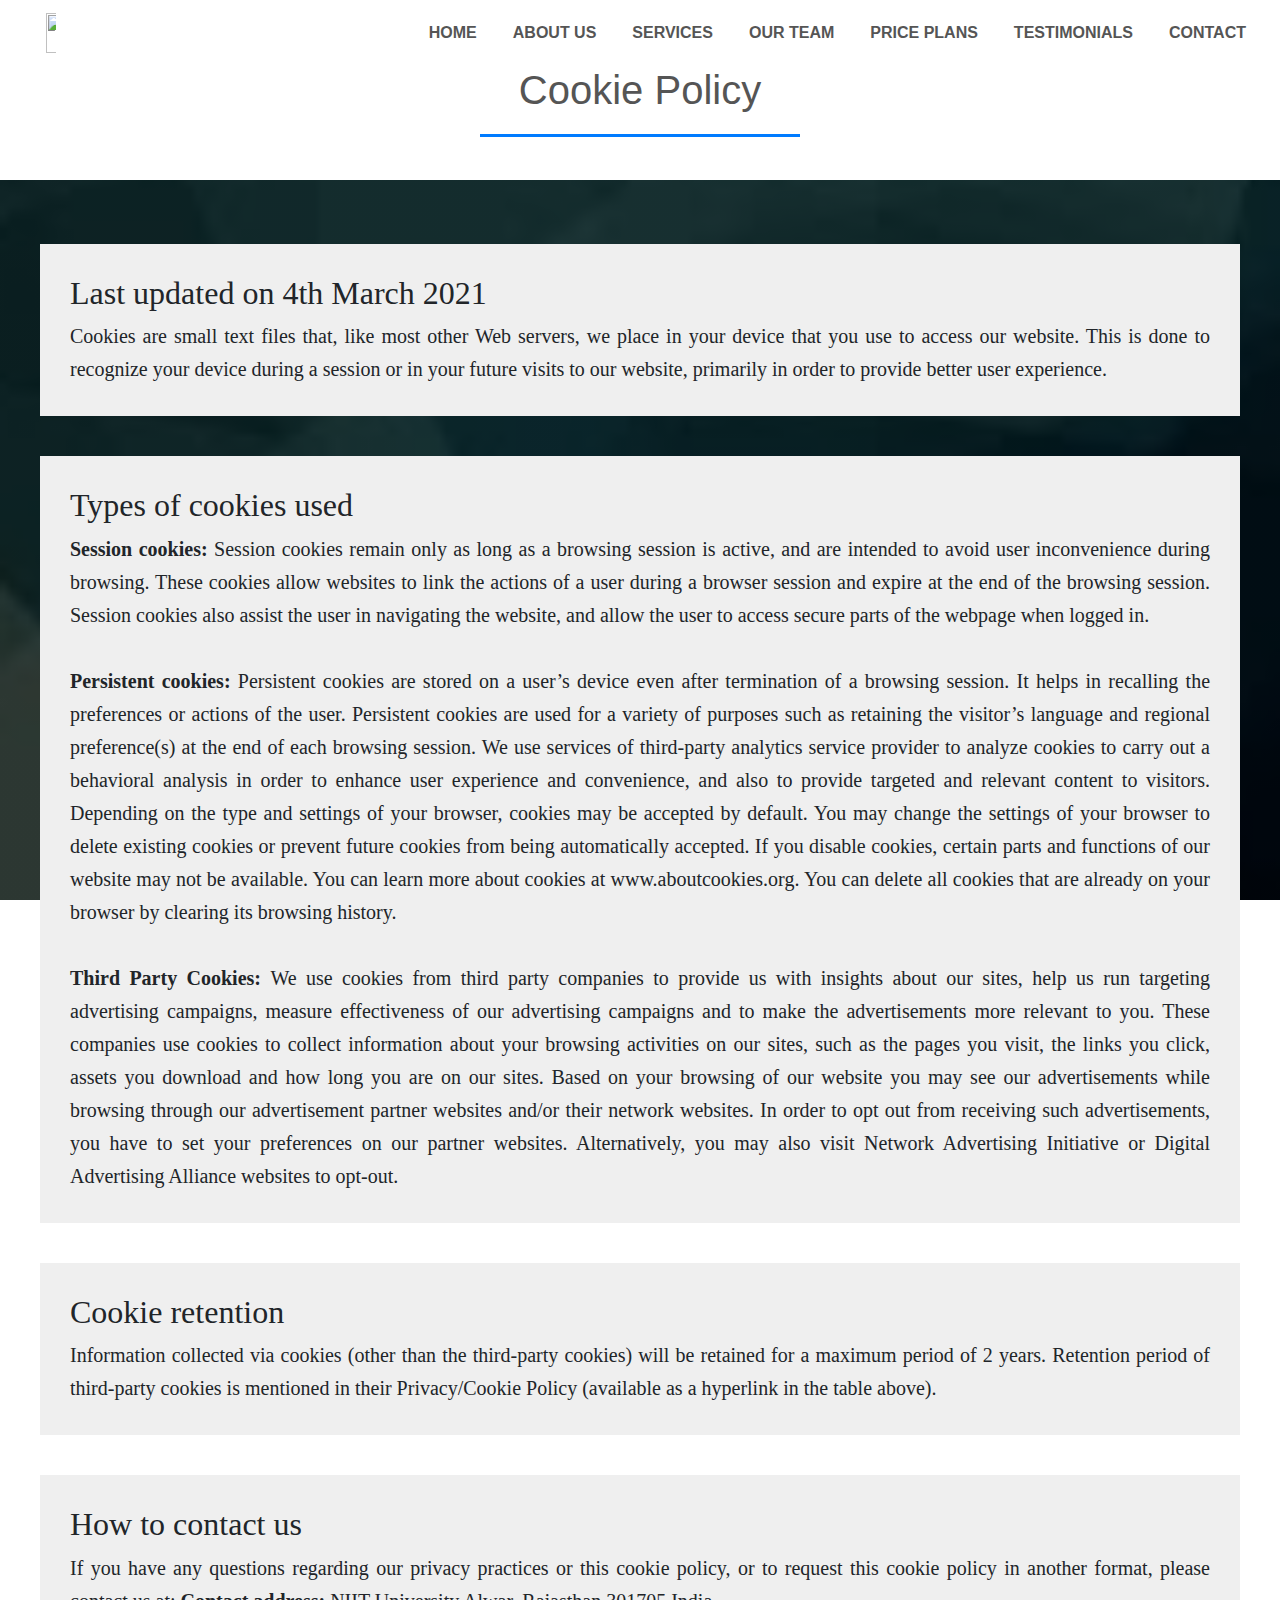
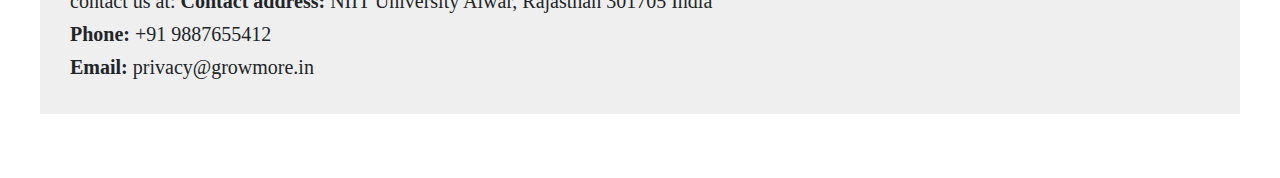
==== cookie_policy.html @ 84039e75 "Updated Cookie Policy" ====
<html>

<head>
    <title>GrowMore - Cookie Policy</title>
    <meta name="viewport" content="width=device-width, initial-scale=1.0">
    <link rel="stylesheet" href="style.css">
    <link rel="stylesheet" href="https://stackpath.bootstrapcdn.com/bootstrap/4.1.3/css/bootstrap.min.css">
    <link rel="stylesheet" href="https://stackpath.bootstrapcdn.com/font-awesome/4.7.0/css/font-awesome.min.css">
    <script src="https://code.jquery.com/jquery-3.3.1.slim.min.js"></script>
    <script src="https://cdnjs.cloudflare.com/ajax/libs/popper.js/1.14.3/umd/popper.min.js"></script>
    <script src="https://stackpath.bootstrapcdn.com/bootstrap/4.1.3/js/bootstrap.min.js"></script>
</head>

<body>
    <!-----NavigationBar---->
    <section id="nav-bar">
        <nav class="navbar navbar-expand-lg navbar-light">
            <a class="navbar-brand" href="#"><img
                    src="https://99designs-blog.imgix.net/blog/wp-content/uploads/2016/09/gorillatech-logo-600x600.jpg?auto=format&q=60&fit=max&w=930"></a>
            <button class="navbar-toggler" type="button" data-toggle="collapse" data-target="#navbarNav"
                aria-controls="navbarNav" aria-expanded="false" aria-label="Toggle navigation">
                <span class="navbar-toggler-icon"></span>
            </button>
            <div class="collapse navbar-collapse" id="navbarNav">
                <ul class="navbar-nav ml-auto">
                    <li class="nav-item">
                        <a class="nav-link" href="index.html#top">HOME</a>
                    </li>
                    <li class="nav-item">
                        <a class="nav-link" href="index.html#about">ABOUT US</a>
                    </li>
                    <li class="nav-item">
                        <a class="nav-link" href="index.html#services">SERVICES</a>
                    </li>
                    <li class="nav-item">
                        <a class="nav-link" href="index.html#team">OUR TEAM</a>
                    </li>
                    <li class="nav-item">
                        <a class="nav-link" href="price_plan.html">PRICE PLANS</a>
                    </li>
                    <li class="nav-item">
                        <a class="nav-link" href="index.html#testimonials">TESTIMONIALS</a>
                    </li>
                    <li class="nav-item">
                        <a class="nav-link" href="index.html#contact">CONTACT</a>
                    </li>
                </ul>
            </div>
        </nav>
    </section>

    <h1>Cookie Policy</h1>
    <section class="terms">
        <br>
        <div class="support">
            <h2>Last updated on 4th March 2021</h2>

            Cookies are small text files that, like most other Web servers, we place in your device that you use to
            access our website. This is done to recognize your device during a session or in your future visits to our
            website, primarily in order to provide better user experience.
        </div>

        <div class="support">
            <h2>Types of cookies used</h2>
            <b>Session cookies: </b>Session cookies remain only as long as a browsing session is active, and are intended
            to
            avoid user inconvenience during browsing. These cookies allow websites to link the actions of a user during
            a browser session and expire at the end of the browsing session. Session cookies also assist the user in
            navigating the website, and allow the user to access secure parts of the webpage when logged in.
            <br><br>
            <b>Persistent cookies: </b> Persistent cookies are stored on a user’s device even after termination of a
            browsing
            session. It helps in recalling the preferences or actions of the user. Persistent cookies are used for a
            variety of purposes such as retaining the visitor’s language and regional preference(s) at the end of each
            browsing session. We use services of third-party analytics service provider to analyze cookies to carry out
            a behavioral analysis in order to enhance user experience and convenience, and also to provide targeted and
            relevant content to visitors. Depending on the type and settings of your browser, cookies may be accepted by
            default. You may change the settings of your browser to delete existing cookies or prevent future cookies
            from being automatically accepted. If you disable cookies, certain parts and functions of our website may
            not be available. You can learn more about cookies at www.aboutcookies.org. You can delete all cookies that
            are already on your browser by clearing its browsing history.
            <br><br>
            <b>Third Party Cookies: </b>
            We use cookies from third party companies to provide us with insights about our sites, help us run targeting
            advertising campaigns, measure effectiveness of our advertising campaigns and to make the advertisements
            more relevant to you. These companies use cookies to collect information about your browsing activities on
            our sites, such as the pages you visit, the links you click, assets you download and how long you are on our
            sites. Based on your browsing of our website you may see our advertisements while browsing through our
            advertisement partner websites and/or their network websites. In order to opt out from receiving such
            advertisements, you have to set your preferences on our partner websites. Alternatively, you may also visit
            Network Advertising Initiative or Digital Advertising Alliance websites to opt-out.
        </div>
        <div class="support">
            <h2>Cookie retention</h2>
            Information collected via cookies (other than the third-party cookies) will be retained for a maximum
            period
            of 2 years. Retention period of third-party cookies is mentioned in their Privacy/Cookie Policy
            (available
            as a hyperlink in the table above).
        </div>

        <div class="support">
            <h2>How to contact us</h2>
            If you have any questions regarding our privacy practices or this cookie policy, or to request this
            cookie
            policy in another format, please contact us at:
            <b>Contact address:</b> NIIT University Alwar, Rajasthan 301705 India
            <br>
            <b>Phone:</b> +91 9887655412
            <br>
            <b>Email:</b> privacy@growmore.in
        </div>
        <br>
    </section>

</body>

</html>
---- style.css ----
* {
    margin: 0;
    padding: 0;
}

/*----------Navigation-------*/

#nav-bar {
    position: sticky;
    top: 0;
    z-index: 10;
}

.navbar-brand img {
    height: 40px;
    padding-left: 30px;
}

.navbar-nav li {
    padding: 0 10px;
}

.navbar-nav li a {
    float: right;
    text-align: left;
}

#nav-bar ul li a:hover {
    color: #007bff!important;
}

.navbar {
    background: #fff;
}

.navbar-toggler {
    border: none!important;
}

.nav-link {
    color: #555!important;
    font-weight: 600;
    font-size: 16px;
}

/*-------Slider------*/

#slider {
    width: 100%;
}

.carousel-caption {
    top: 50%;
    transform: translateY(-50%);
    bottom: initial!important;
}

.carousel-caption h5 {
    color: #fff;
    font-size: 42px;
}

/*---------------About--------*/

#about {
    padding-top: 50px;
    padding-bottom: 50px;
    color: #555;
}

#about .btn {
    margin-top: 20px;
    margin-bottom: 30px;
}

.about-content {
    padding-top: 20px;
}

.skills-bar p {
    margin-bottom: 6px;
    font-weight: 600;
}

.progress-bar {
    border-radius: 16px;
}

.progress {
    border-radius: 16px !important;
    margin-bottom: 20px;
}

/*------------------Services------------*/

#services {
    background-image: linear-gradient(rgba(0, 0, 0, 0.8), rgba(0, 0, 0, 0.8)), url(img/services.jpg);
    background-size: cover;
    background-position: center;
    color: #efefef !important;
    background-attachment: fixed;
    padding-top: 50px;
    padding-bottom: 50px;
}

#services h1 {
    text-align: center;
    color: #efefef !important;
    padding-bottom: 10px;
}

#services h1::after {
    content: '';
    background: #efefef;
    display: block;
    height: 3px;
    width: 170px;
    margin: 20px auto 5px;
}

.services {
    margin-top: 40px;
}

.icon {
    font-size: 40px;
    margin: 20px auto;
    padding: 20px;
    height: 80px;
    width: 80px;
    border: 1px solid #fff;
    border-radius: 50%;
}

#services p {
    font-size: 16px;
    margin-top: 20px;
    color: #ccc;
}

.services .col-md-3:hover {
    background: #007bff;
    cursor: pointer;
    transition: 0.7s;
}

/*___________Team Members-----------*/

#team {
    padding-top: 50px;
    padding-bottom: 50px;
    color: #555;
}

h1 {
    text-align: center;
    color: #555 !important;
    padding-bottom: 30px;
}

h1::after {
    content: '';
    background: #007bff;
    display: block;
    height: 3px;
    width: 320px;
    margin: 20px auto 5px;
}

.profile-pic {
    margin-top: 25px;
}

.profile-pic .img-box {
    opacity: 1;
    display: block;
    position: relative;
}

.profile-pic .img-box img {
    filter: grayscale(1);
}

.profile-pic .img-box img:hover {
    filter: grayscale(0);
    cursor: pointer;
}

.profile-pic h2 {
    font-size: 22px;
    font-weight: bold;
    margin-top: 15px;
    color: #007bff !important;
}

.profile-pic h3 {
    font-size: 15px;
    font-weight: bold;
    margin-top: 15px;
}

#team .fa {
    height: 25px;
    width: 25px;
    color: #007bff !important;
    background: #fff;
    padding: 4px;
    border-radius: 50%;
}

.img-box ul {
    padding: 15px 0;
    position: absolute;
    z-index: 2;
    bottom: 0;
    left: 50%;
    transform: translateX(-50%);
    opacity: 0;
}

.img-box ul li {
    padding: 5px;
    display: inline-block;
}

.img-box:hover ul {
    opacity: 1;
}

.img-box ul, .img-box ul li {
    transition: 0.5s;
}

/*------------Promo--------*/

#promo {
    background-image: linear-gradient(rgba(0, 0, 0, 0.7), rgba(0, 0, 0, 0.7)), url(img/promo.jpg);
    background-size: cover;
    background-position: center;
    color: #fff;
    background-attachment: fixed;
    text-align: center;
    padding: 100px;
    font-family: sans-serif;
    font-size: 38px;
}

/*---------Price Plans------*/

#price {
    padding: 40px 0;
    background: #efefef;
}

.single-price {
    margin: 10px auto;
    display: inline;
    float: left;
    width: 100%;
    background-color: #fff;
    transition: 0.5s;
}

.single-price:hover {
    box-shadow: 0 2px 20px #333;
}

.price-head {
    background-color: #2196f3;
    display: inline;
    float: left;
    padding: 10px 5px;
    text-align: center;
    width: 100%;
}

.price-head h2 {
    color: #fff;
    font-size: 30px;
    font-weight: bold;
    margin-bottom: 5px;
    padding: 5px;
    text-transform: uppercase;
}

.price-head p {
    font-size: 25px;
    color: #ccc;
    font-weight: bold;
    line-height: 30px;
}

#price span {
    font-size: 15px;
}

.price-content {
    display: inline;
    float: left;
    width: 100%;
    padding: 0 15px;
}

.price-content ul li {
    border-bottom: 1px solid #efefef;
    padding: 15px 10px;
    list-style: none;
}

ul li:last-child {
    border: none;
}

.fa-check-circle {
    color: green;
    margin-right: 10px;
    font-size: 20px;
}

.fa-times-circle {
    color: red;
    margin-right: 10px;
    font-size: 20px;
}

.price-button {
    display: inline;
    float: left;
    padding: 15px 15px 30px;
    text-align: center;
    width: 100%;
}

.buy-btn {
    background-color: #2196f3;
    border-radius: 3px;
    display: inline-block;
    font-size: 18px;
    padding: 15px 50px;
    transition: 0.5s;
}

.buy-btn:hover {
    border-color: 1px solid #fff;
    background-color: #3f51b5;
}

a {
    text-decoration: none!important;
    color: #fff!important;
}

/*----------Testimonials---------*/

#testimonials {
    padding-top: 50px;
    padding-bottom: 50px;
}

#testimonials .row {
    margin-top: 30px;
}

.col-md-4 {
    margin: 40px auto;
}

.profile {
    padding: 70px 10px 10px;
    background-color: #efefef;
}

.user {
    width: 120px;
    height: 120px;
    border-radius: 50%;
}

.profile img {
    top: -60px;
    position: absolute;
    left: calc(50% - 60px);
    border: 10px solid #fff;
}

.profile h3 {
    font-size: 20px;
    margin-top: 15px;
    color: #007bff;
}

#testimonials span {
    font-size: 12px;
    color: #333;
}

blockquote {
    font-size: 16px;
    line-height: 30px;
}

blockquote::before {
    content: '\201C';
    font-size: 50px;
    color: #007bff;
    position: relative;
    line-height: 20px;
    bottom: -15px;
    right: 5px;
}

blockquote::after {
    content: '\201D';
    font-size: 50px;
    color: #007bff;
    position: relative;
    line-height: 10px;
    bottom: -15px;
    left: 5px;
}

.profile:hover {
    box-shadow: 0 0 15px 5px rgba(0, 0, 0, 0.2);
    cursor: pointer;
    transition: 0.5s;
}

/*------------Get in Touch--------*/

#contact {
    background: #efefef;
    padding-top: 40px;
    padding-bottom: 40px;
    color: #777;
}

.contact-form {
    padding: 15px;
}

.form-control {
    border-radius: 0 !important;
    border: none !important;
}

::placeholder {
    color: #999 !important;
}

.follow {
    background: #fff;
    padding: 10px;
    margin: 15px;
}

.contact-info .fa {
    margin: 10px;
    color: #007bff;
    font-weight: bold;
}

/*--------Footer-------*/

.footer {
    background: #333;
    color: #fff;
    padding: 12px;
    overflow: hidden;
    text-align: center;
}

.footer ul {
    list-style-type: none;
}

.footer ul li {
    display: inline;
    padding-right: 100px;
}

.terms {
    background-image: linear-gradient(rgba(0, 0, 0, 0.7), rgba(0, 0, 0, 0.7)), url([data-uri]);
    background-position: center;
    background-attachment: fixed;
    background-repeat: no-repeat;
    background-size: cover;
}

.support {
    background-color: #efefef;
    padding: 30px;
    margin: 40px 40px 40px 40px;
    text-align: justify;
    text-justify: inter-word;
    line-height: 33px;
    font-size: 20px;
    font-family: Lato;
}

.support ul li {
    list-style-position: inside;
}

.support a {
    text-decoration: underline!important;
    color: #000!important;
}
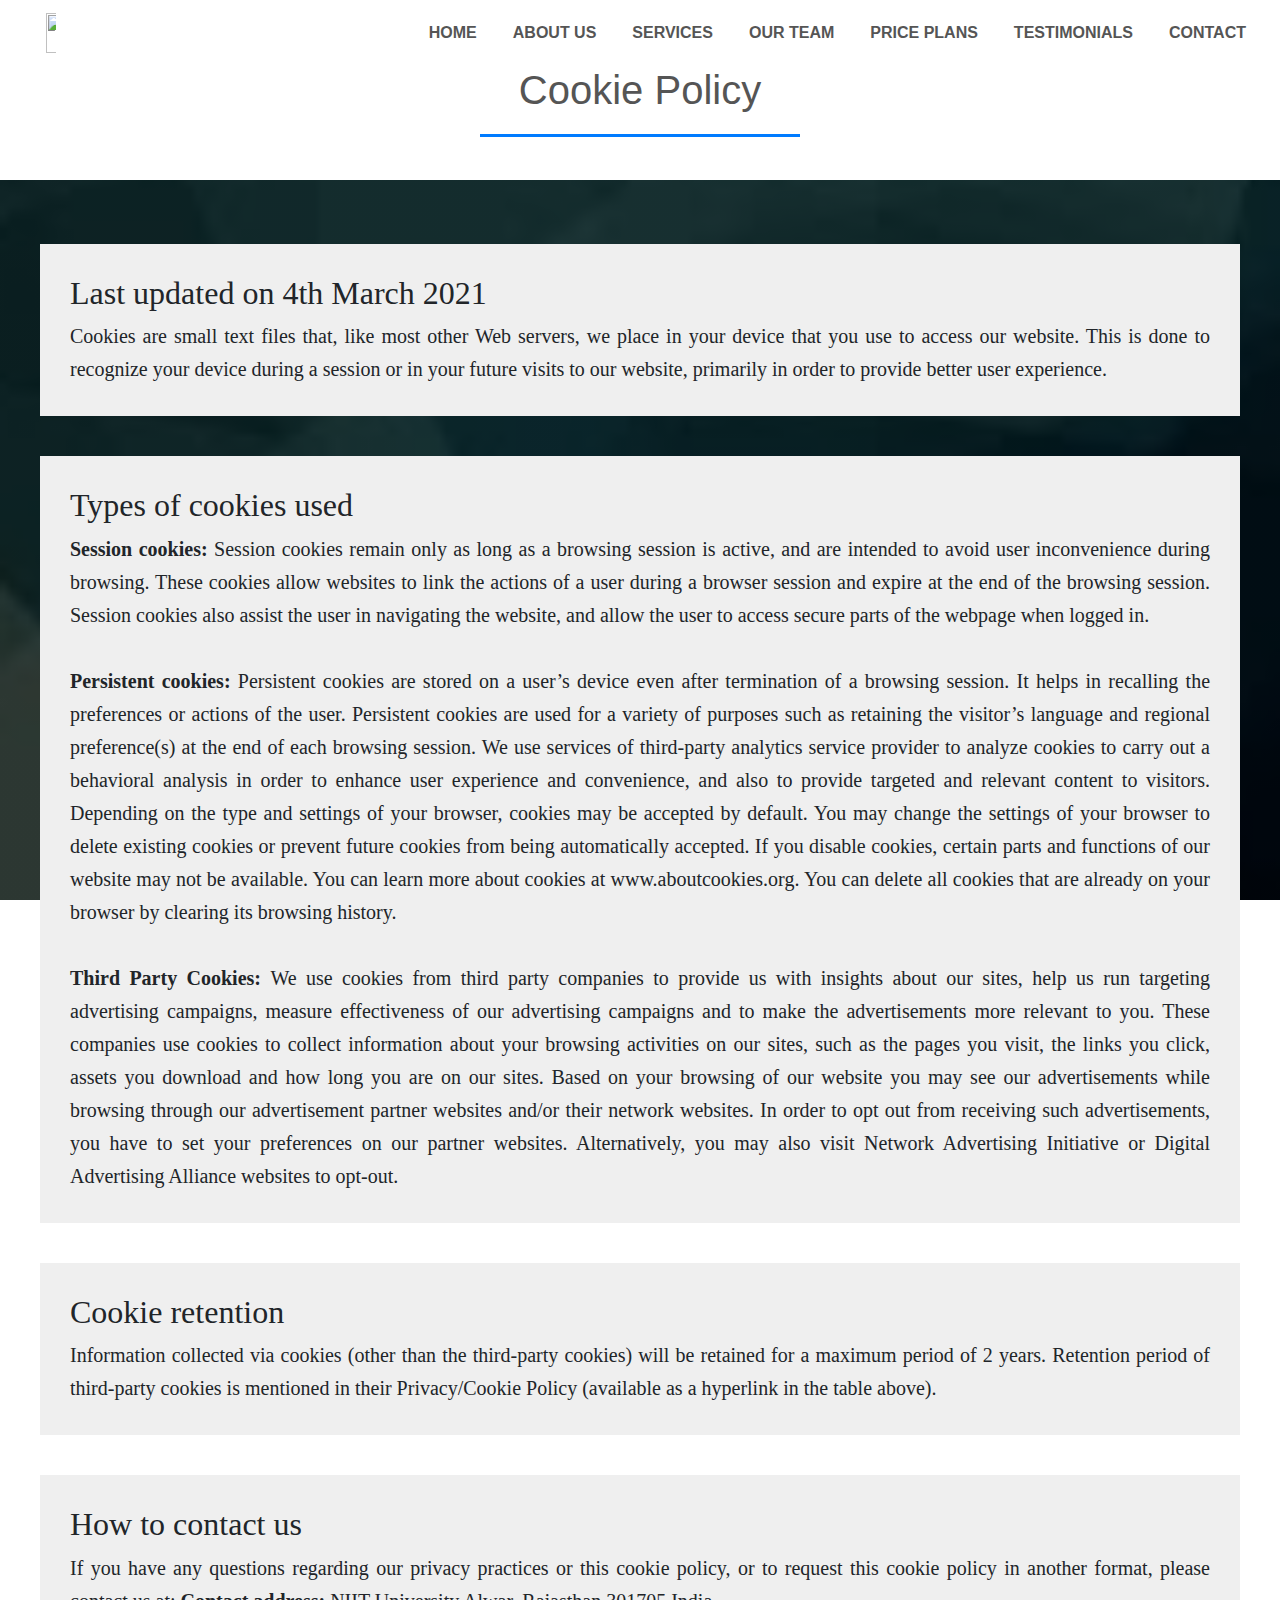
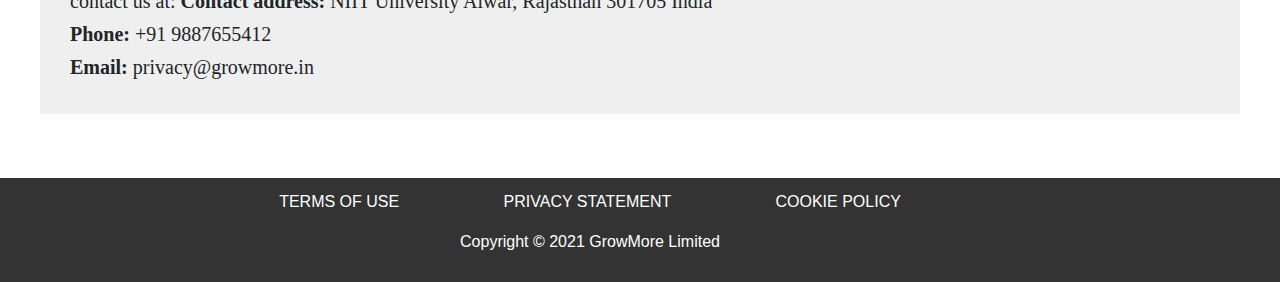
==== commit 29dba656: "updated logo and footer" ====
--- a/cookie_policy.html
+++ b/cookie_policy.html
@@ -16,7 +16,7 @@
     <section id="nav-bar">
         <nav class="navbar navbar-expand-lg navbar-light">
             <a class="navbar-brand" href="#"><img
-                    src="https://99designs-blog.imgix.net/blog/wp-content/uploads/2016/09/gorillatech-logo-600x600.jpg?auto=format&q=60&fit=max&w=930"></a>
+                    src="https://americanhort.com/wp-content/uploads/2017/06/growmore.jpg "></a>
             <button class="navbar-toggler" type="button" data-toggle="collapse" data-target="#navbarNav"
                 aria-controls="navbarNav" aria-expanded="false" aria-label="Toggle navigation">
                 <span class="navbar-toggler-icon"></span>
@@ -62,7 +62,8 @@
 
         <div class="support">
             <h2>Types of cookies used</h2>
-            <b>Session cookies: </b>Session cookies remain only as long as a browsing session is active, and are intended
+            <b>Session cookies: </b>Session cookies remain only as long as a browsing session is active, and are
+            intended
             to
             avoid user inconvenience during browsing. These cookies allow websites to link the actions of a user during
             a browser session and expire at the end of the browsing session. Session cookies also assist the user in
@@ -112,6 +113,28 @@
         </div>
         <br>
     </section>
+        
+    <!-----------Footer------->
+    <section class="footer">
+        <div class="container text-center">
+            <ul>
+                <li>
+                    <a target="_blank" href="terms_of_use.html">TERMS OF USE</a>
+                </li>
+                <li>
+                    <a target="_blank" href="privacy_statement.html">PRIVACY STATEMENT</a>
+                </li>
+                <li>
+                    <a target="_blank" href="cookie_policy.html">COOKIE POLICY</a>
+                </li>
+            </ul>
+            <ul>
+                <li>
+                    Copyright © 2021 GrowMore Limited
+                </li>
+            </ul>
+        </div>
+    </section>
 
 </body>
 
--- a/style.css
+++ b/style.css
@@ -247,107 +247,121 @@
 
 /*---------Price Plans------*/
 
-#price {
-    padding: 40px 0;
+ul {
+    list-style-type: none;
+}
+
+.pricing-table-title {
+    color: #FFF;
+    margin-top: 15px;
+    text-align: left;
+    margin-bottom: 25px;
+    text-shadow: 0 1px 1px rgba(0, 0, 0, 0.4);
+}
+
+.pricing-table-title a {
+    font-size: 0.6em;
+}
+
+.clearfix:after {
+    content: '';
+    display: block;
+    height: 0;
+    width: 0;
+    clear: both;
+}
+
+.pricing-wrapper {
+    width: 1320px;
+    margin: 0px auto 0;
+}
+
+.pricing-table {
+    margin: 0 20px;
+    text-align: center;
+    width: 400px;
+    float: left;
+    -webkit-box-shadow: 0 0 15px rgba(0, 0, 0, 0.4);
+    box-shadow: 0 0 15px rgba(0, 0, 0, 0.4);
+    -webkit-transition: all 0.25s ease;
+    -o-transition: all 0.25s ease;
+    transition: all 0.25s ease;
+}
+
+.pricing-table:hover {
+    -webkit-transform: scale(1.06);
+    -ms-transform: scale(1.06);
+    -o-transform: scale(1.06);
+    transform: scale(1.06);
+}
+
+.pricing-title {
+    color: #FFF;
+    background: #2db3cb;
+    padding: 20px 0;
+    font-size: 1.5em;
+    text-transform: uppercase;
+    text-shadow: 0 1px 1px rgba(0, 0, 0, 0.4);
+}
+
+.pricing-table .price {
+    color: #555;
     background: #efefef;
-}
-
-.single-price {
-    margin: 10px auto;
-    display: inline;
-    float: left;
-    width: 100%;
-    background-color: #fff;
-    transition: 0.5s;
-}
-
-.single-price:hover {
-    box-shadow: 0 2px 20px #333;
-}
-
-.price-head {
-    background-color: #2196f3;
-    display: inline;
-    float: left;
-    padding: 10px 5px;
-    text-align: center;
-    width: 100%;
-}
-
-.price-head h2 {
-    color: #fff;
-    font-size: 30px;
-    font-weight: bold;
-    margin-bottom: 5px;
-    padding: 5px;
-    text-transform: uppercase;
-}
-
-.price-head p {
-    font-size: 25px;
-    color: #ccc;
-    font-weight: bold;
-    line-height: 30px;
-}
-
-#price span {
-    font-size: 15px;
-}
-
-.price-content {
-    display: inline;
-    float: left;
-    width: 100%;
-    padding: 0 15px;
-}
-
-.price-content ul li {
-    border-bottom: 1px solid #efefef;
-    padding: 15px 10px;
-    list-style: none;
-}
-
-ul li:last-child {
-    border: none;
-}
-
-.fa-check-circle {
-    color: green;
-    margin-right: 10px;
-    font-size: 20px;
-}
-
-.fa-times-circle {
-    color: red;
-    margin-right: 10px;
-    font-size: 20px;
-}
-
-.price-button {
-    display: inline;
-    float: left;
-    padding: 15px 15px 30px;
-    text-align: center;
-    width: 100%;
-}
-
-.buy-btn {
-    background-color: #2196f3;
-    border-radius: 3px;
-    display: inline-block;
-    font-size: 18px;
-    padding: 15px 50px;
-    transition: 0.5s;
-}
-
-.buy-btn:hover {
-    border-color: 1px solid #fff;
-    background-color: #3f51b5;
-}
-
-a {
-    text-decoration: none!important;
-    color: #fff!important;
+    font-size: 2em;
+    font-weight: 700;
+    padding: 20px 0;
+    text-shadow: 0 1px 1px rgba(0, 0, 0, 0.4);
+}
+
+.pricing-table .price sup {
+    color: #555;
+    font-size: 0.4em;
+    position: relative;
+    left: 5px;
+}
+
+.table-list {
+    background: #FFF;
+    color: #555;
+}
+
+.table-list li {
+    font-weight: 700;
+    padding: 12px 8px;
+}
+
+.table-list li:nth-child(2n) {
+    background: #F0F0F0;
+}
+
+@media only screen and (min-width: 768px) and (max-width: 959px) {
+    .pricing-wrapper {
+        width: 768px;
+    }
+    .pricing-table {
+        width: 236px;
+    }
+    .table-list li {
+        font-size: 1.3em;
+    }
+}
+
+@media only screen and (max-width: 767px) {
+    .pricing-wrapper {
+        width: 420px;
+    }
+    .pricing-table {
+        display: block;
+        float: none;
+        margin: 0 0 20px 0;
+        width: 100%;
+    }
+}
+
+@media only screen and (max-width: 479px) {
+    .pricing-wrapper {
+        width: 300px;
+    }
 }
 
 /*----------Testimonials---------*/
@@ -476,6 +490,16 @@
 .footer ul li {
     display: inline;
     padding-right: 100px;
+}
+
+.footer a {
+    text-decoration: none;
+    color: #FFF;
+}
+
+.footer a:hover {
+    text-decoration: none;
+    color: #FFF;
 }
 
 .terms {
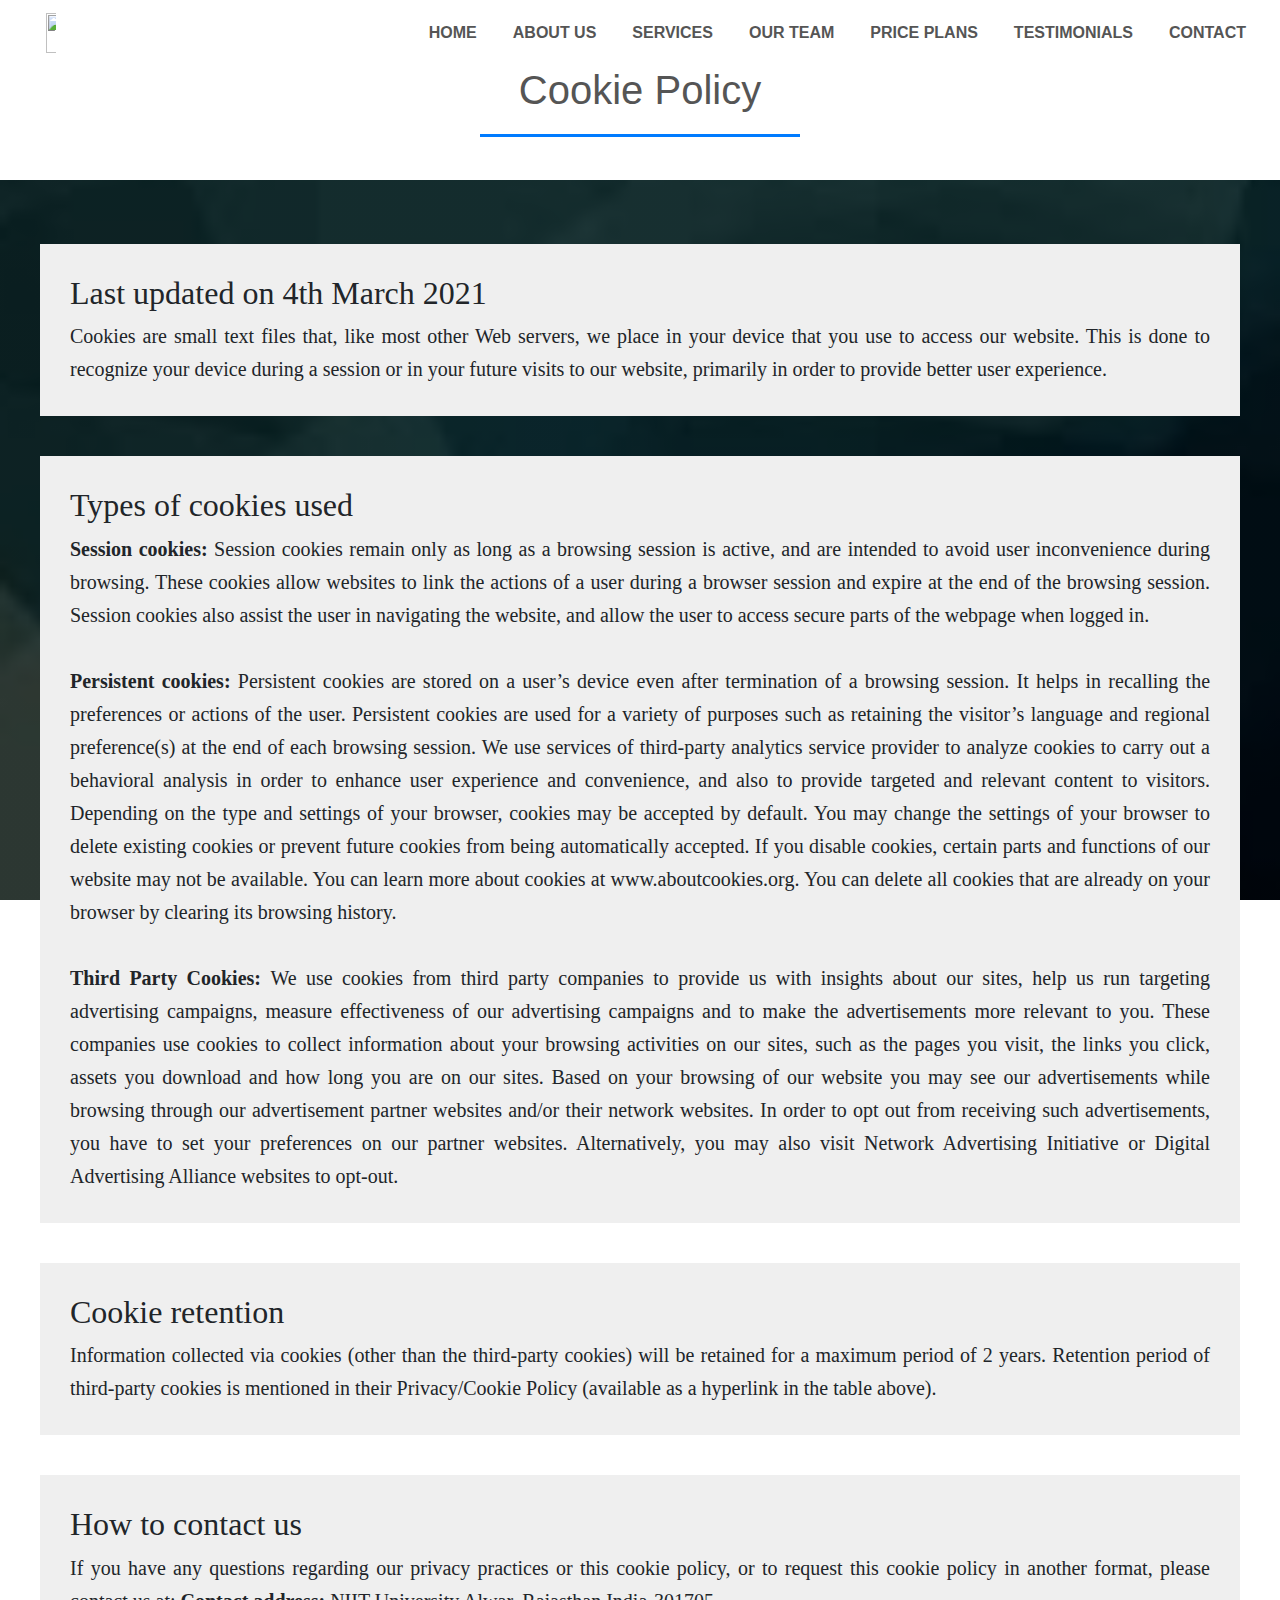
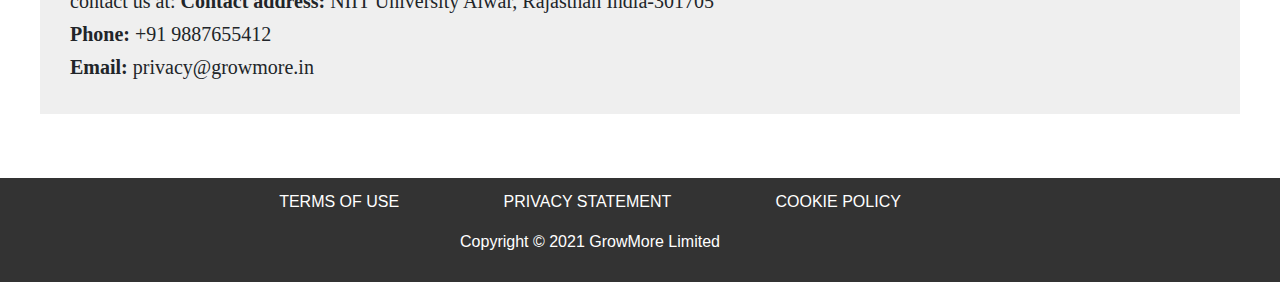
==== commit a4e71ce2: "Resolved error in policies" ====
--- a/cookie_policy.html
+++ b/cookie_policy.html
@@ -105,7 +105,7 @@
             If you have any questions regarding our privacy practices or this cookie policy, or to request this
             cookie
             policy in another format, please contact us at:
-            <b>Contact address:</b> NIIT University Alwar, Rajasthan 301705 India
+            <b>Contact address:</b> NIIT University Alwar, Rajasthan India-301705 
             <br>
             <b>Phone:</b> +91 9887655412
             <br>
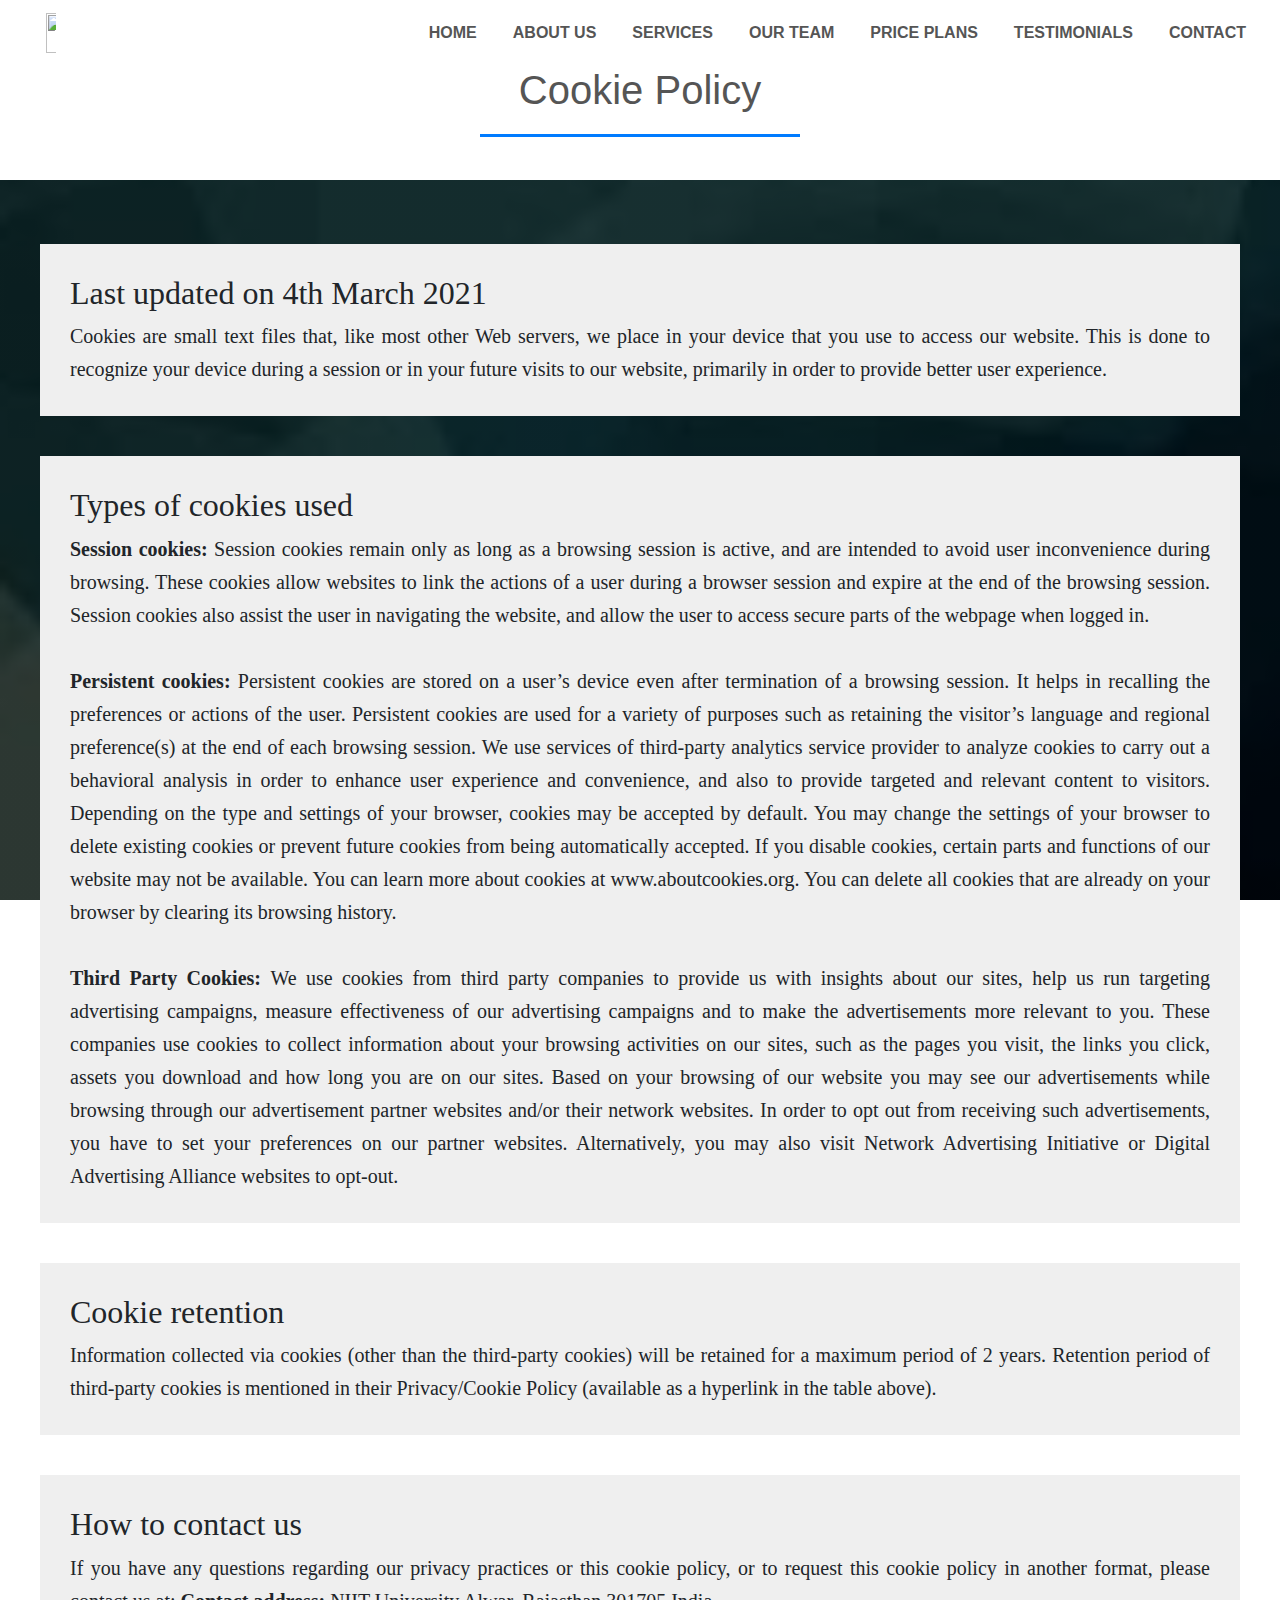
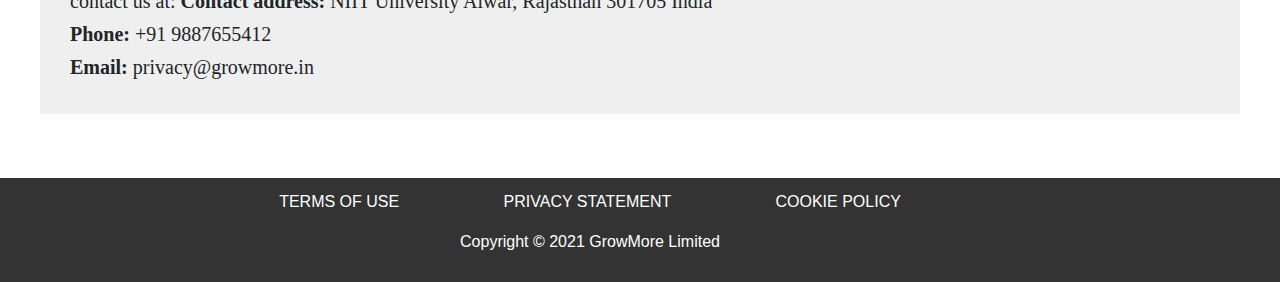
==== commit cf1a9537: "updated slider" ====
--- a/cookie_policy.html
+++ b/cookie_policy.html
@@ -105,7 +105,7 @@
             If you have any questions regarding our privacy practices or this cookie policy, or to request this
             cookie
             policy in another format, please contact us at:
-            <b>Contact address:</b> NIIT University Alwar, Rajasthan India-301705 
+            <b>Contact address:</b> NIIT University Alwar, Rajasthan 301705 India
             <br>
             <b>Phone:</b> +91 9887655412
             <br>
@@ -113,7 +113,7 @@
         </div>
         <br>
     </section>
-        
+
     <!-----------Footer------->
     <section class="footer">
         <div class="container text-center">
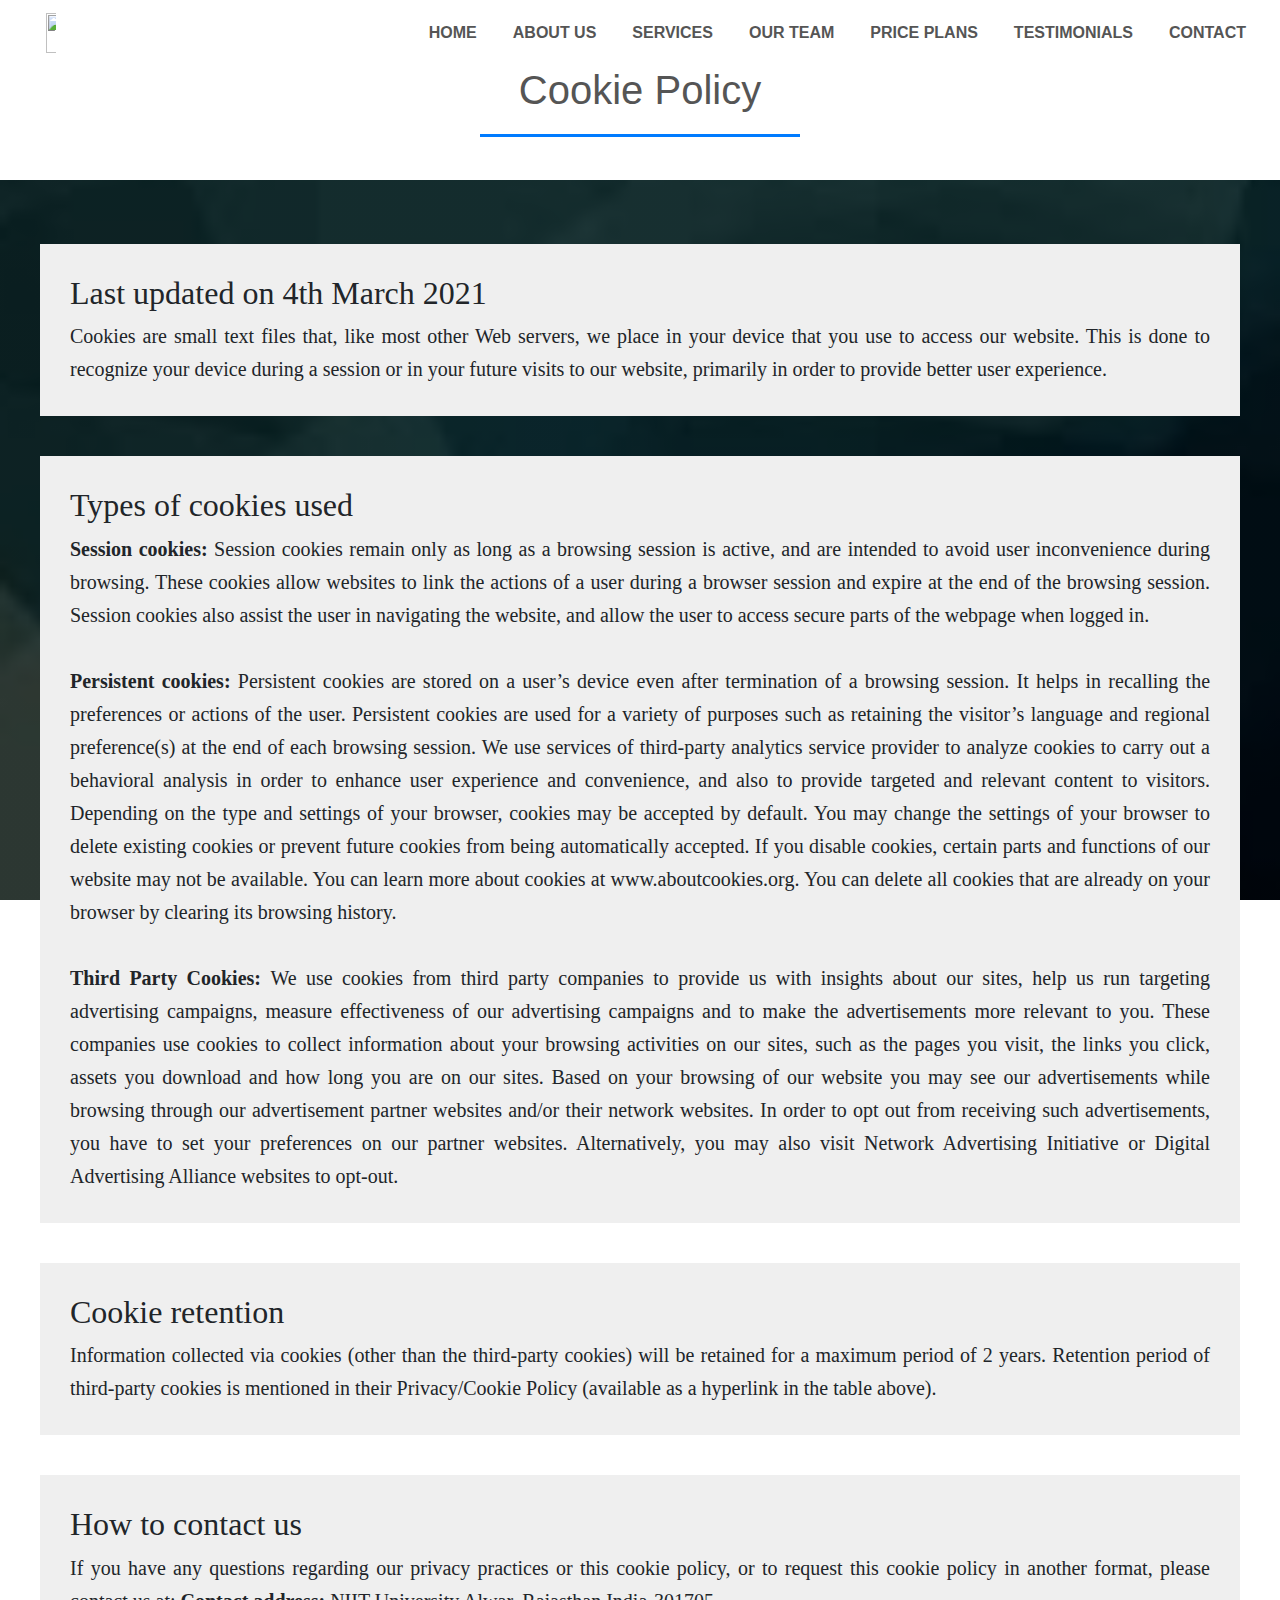
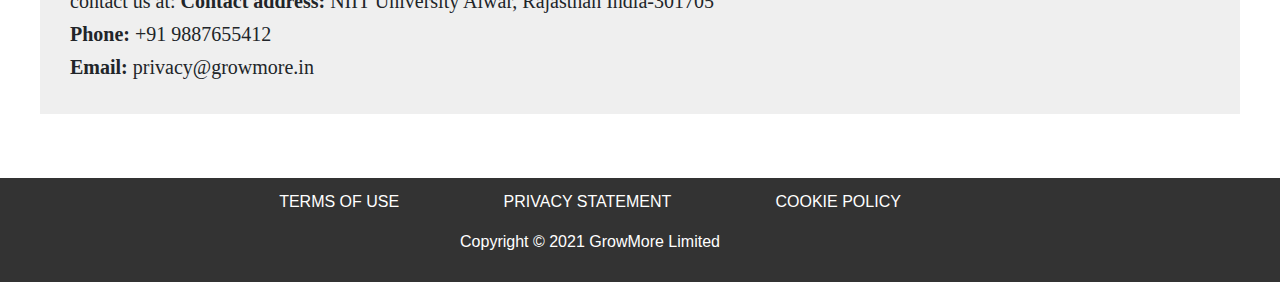
==== commit a23a3865: "Merge branch 'main' of https://github.com/dishankkalra23/MDP" ====
--- a/cookie_policy.html
+++ b/cookie_policy.html
@@ -105,7 +105,7 @@
             If you have any questions regarding our privacy practices or this cookie policy, or to request this
             cookie
             policy in another format, please contact us at:
-            <b>Contact address:</b> NIIT University Alwar, Rajasthan 301705 India
+            <b>Contact address:</b> NIIT University Alwar, Rajasthan India-301705 
             <br>
             <b>Phone:</b> +91 9887655412
             <br>
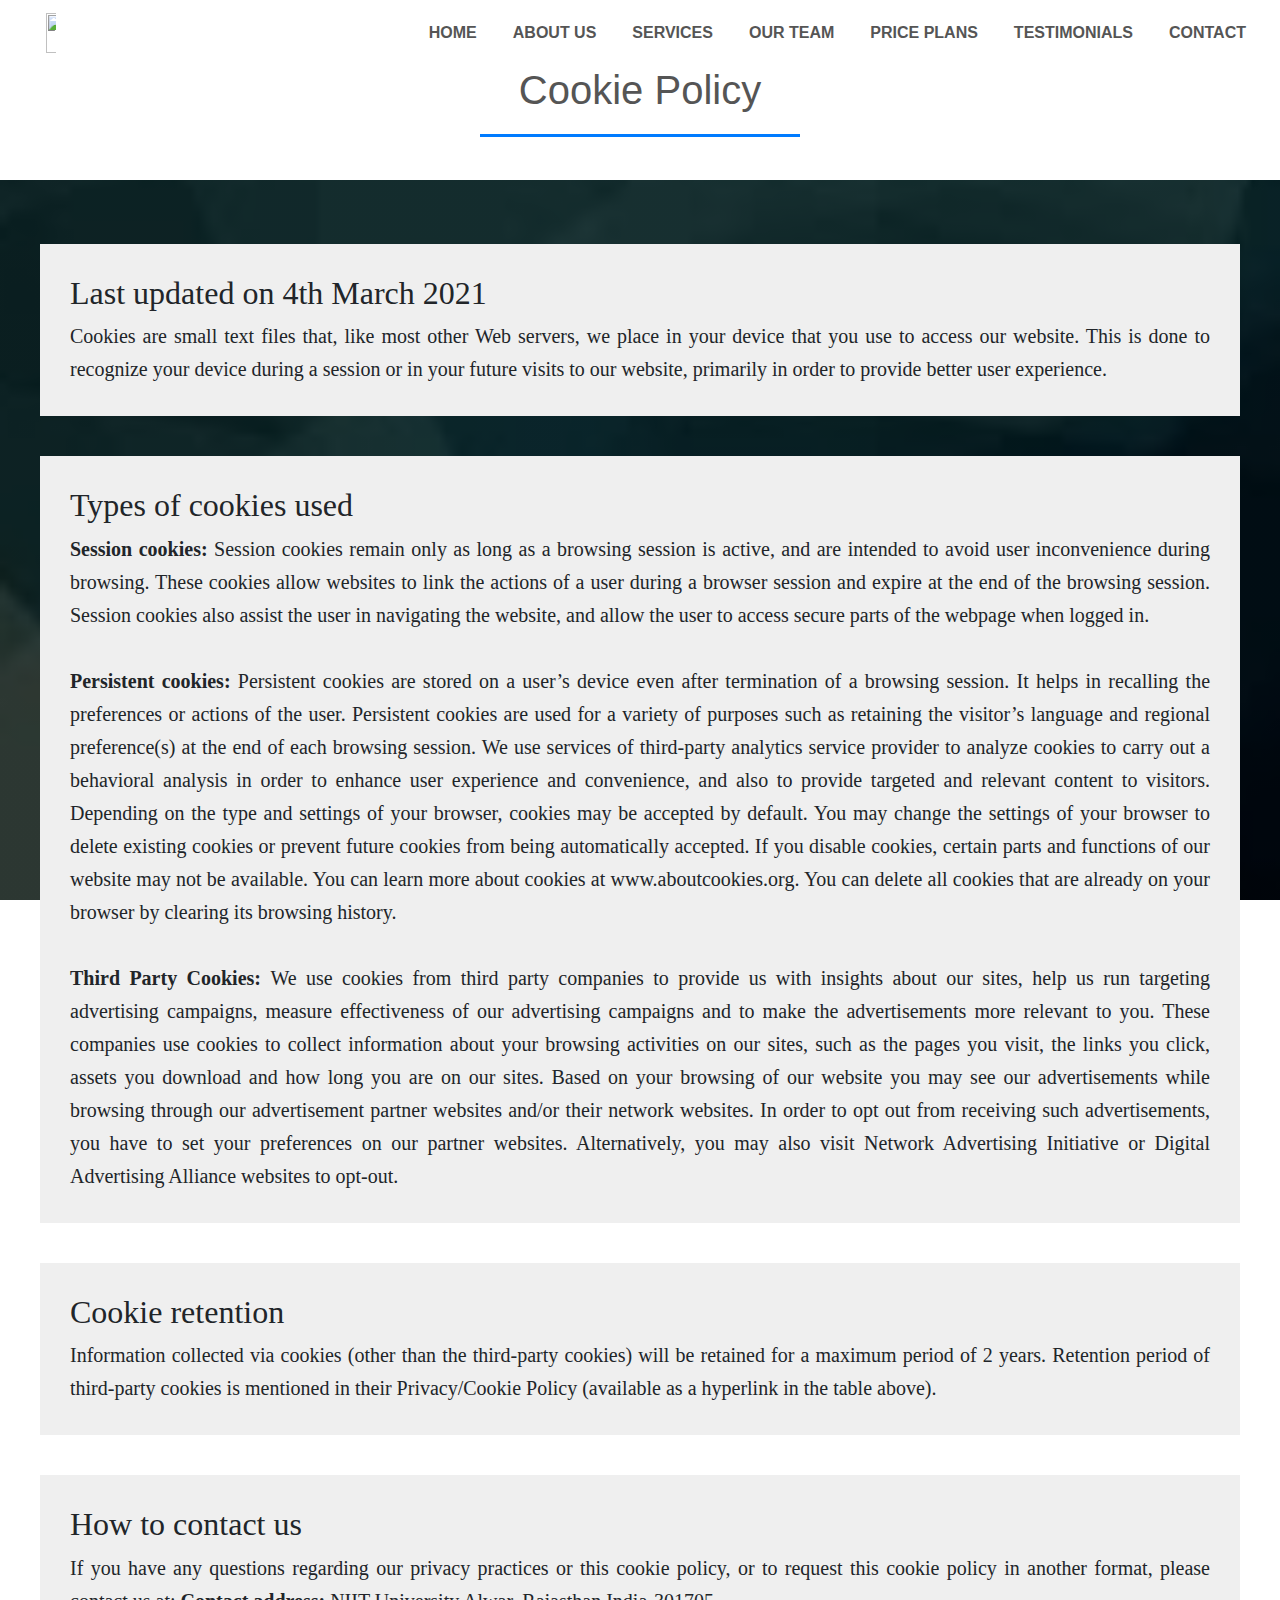
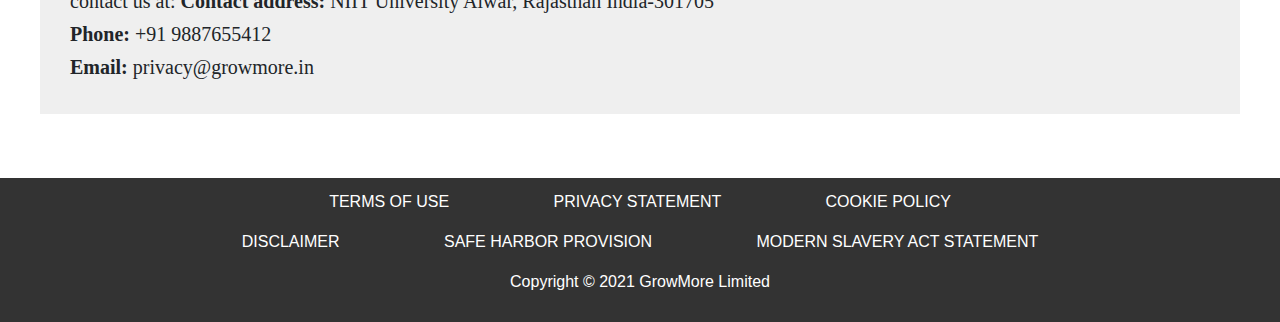
==== commit 251c90d1: "updated footer" ====
--- a/cookie_policy.html
+++ b/cookie_policy.html
@@ -105,7 +105,7 @@
             If you have any questions regarding our privacy practices or this cookie policy, or to request this
             cookie
             policy in another format, please contact us at:
-            <b>Contact address:</b> NIIT University Alwar, Rajasthan India-301705 
+            <b>Contact address:</b> NIIT University Alwar, Rajasthan India-301705
             <br>
             <b>Phone:</b> +91 9887655412
             <br>
@@ -128,6 +128,19 @@
                     <a target="_blank" href="cookie_policy.html">COOKIE POLICY</a>
                 </li>
             </ul>
+
+            <ul>
+                <li>
+                    <a target="_blank" href="disclaimer.html">DISCLAIMER</a>
+                </li>
+                <li>
+                    <a target="_blank" href="safe_harbor_provision.html">SAFE HARBOR PROVISION</a>
+                </li>
+                <li>
+                    <a target="_blank" href="slavery_act.html">MODERN SLAVERY ACT STATEMENT</a>
+                </li>
+            </ul>
+
             <ul>
                 <li>
                     Copyright © 2021 GrowMore Limited
--- a/style.css
+++ b/style.css
@@ -480,7 +480,6 @@
     color: #fff;
     padding: 12px;
     overflow: hidden;
-    text-align: center;
 }
 
 .footer ul {
@@ -489,7 +488,7 @@
 
 .footer ul li {
     display: inline;
-    padding-right: 100px;
+    padding: 0px 50px;
 }
 
 .footer a {
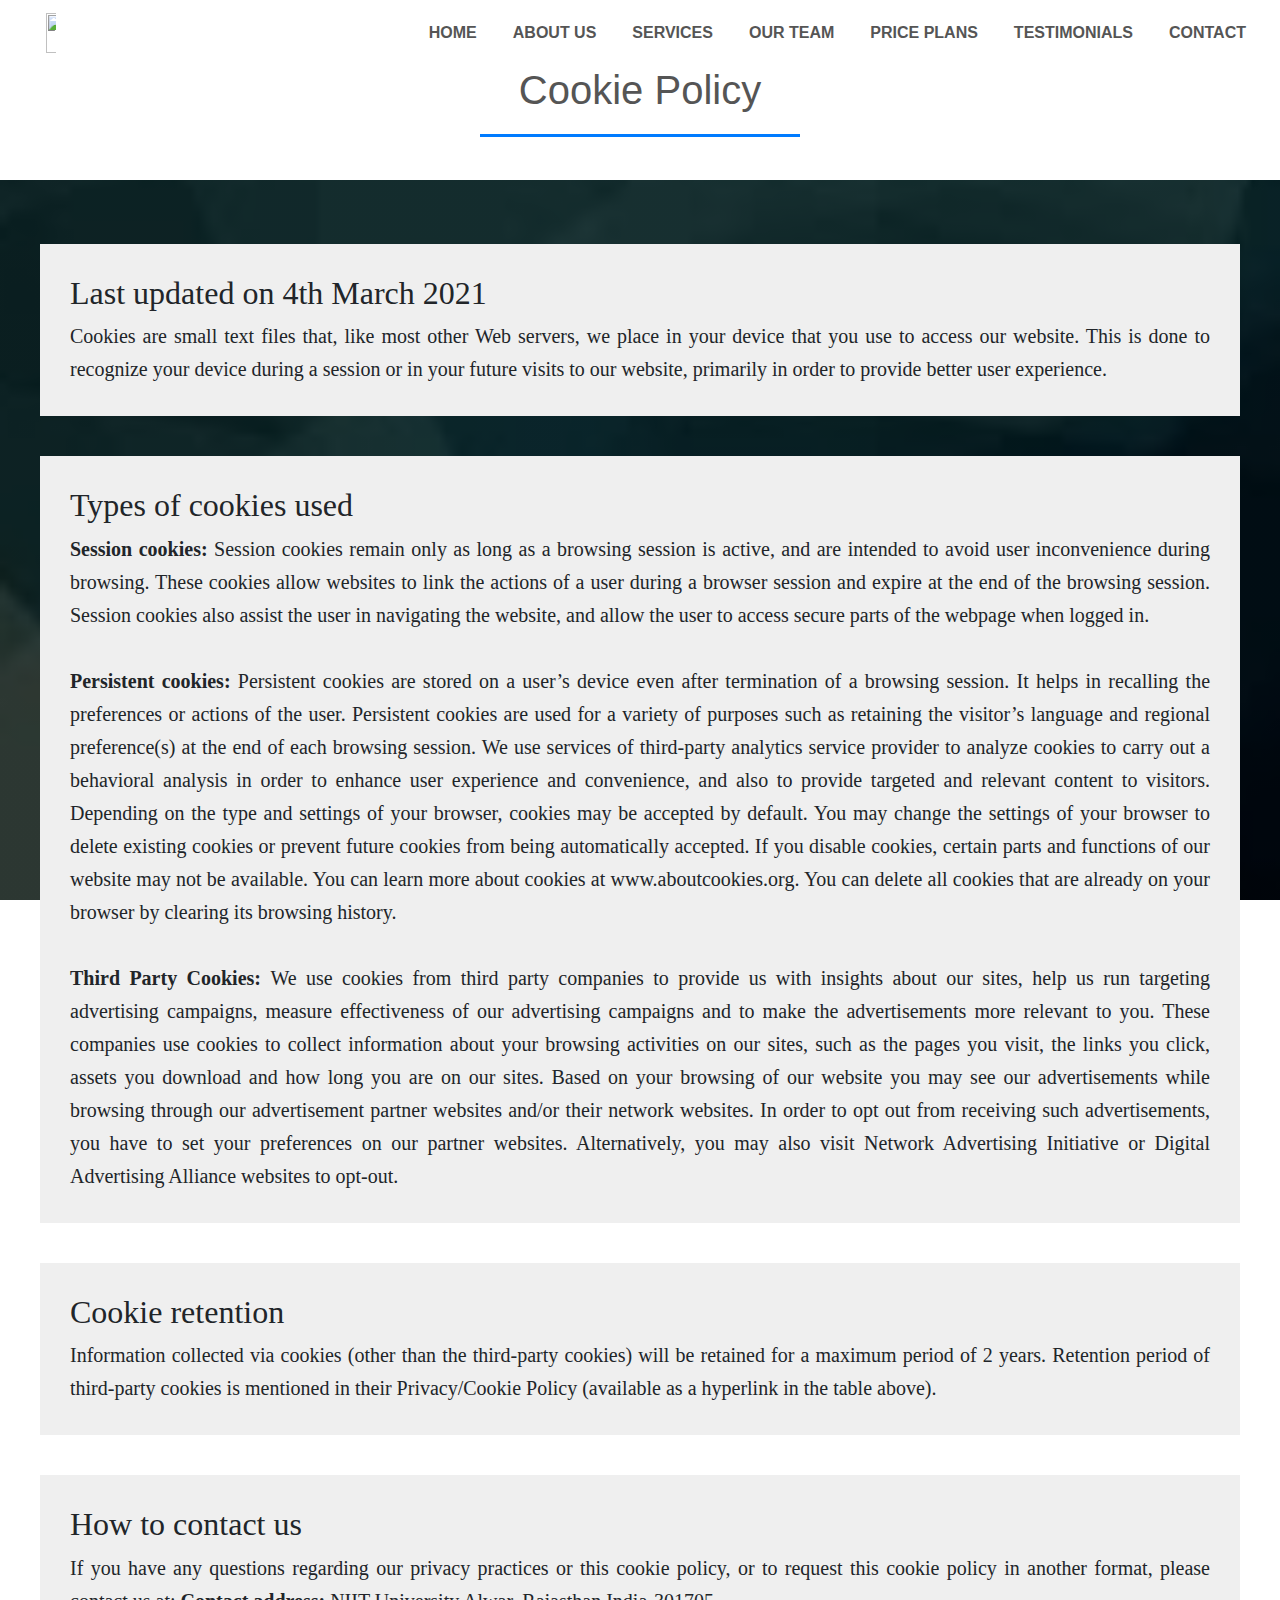
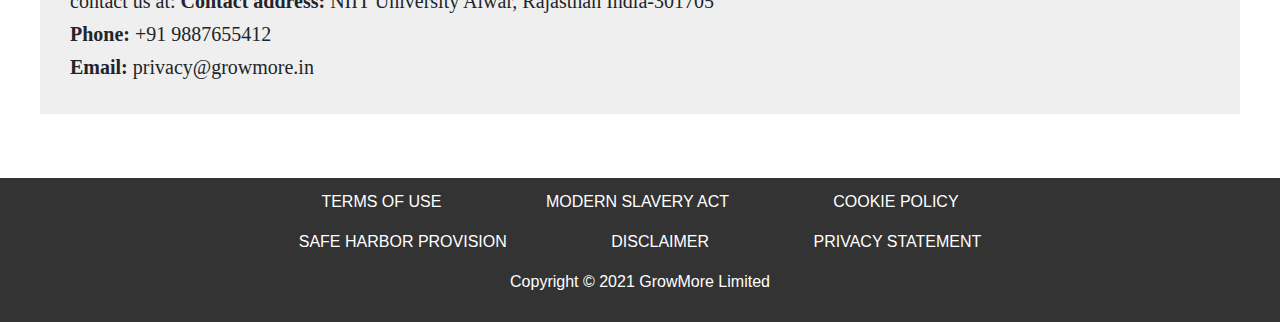
==== commit 67174f0d: "Updated footer" ====
--- a/cookie_policy.html
+++ b/cookie_policy.html
@@ -122,7 +122,7 @@
                     <a target="_blank" href="terms_of_use.html">TERMS OF USE</a>
                 </li>
                 <li>
-                    <a target="_blank" href="privacy_statement.html">PRIVACY STATEMENT</a>
+                    <a target="_blank" href="slavery_act.html">MODERN SLAVERY ACT</a>
                 </li>
                 <li>
                     <a target="_blank" href="cookie_policy.html">COOKIE POLICY</a>
@@ -131,13 +131,13 @@
 
             <ul>
                 <li>
+                    <a target="_blank" href="safe_harbor_provision.html">SAFE HARBOR PROVISION</a>
+                </li>
+                <li>
                     <a target="_blank" href="disclaimer.html">DISCLAIMER</a>
                 </li>
                 <li>
-                    <a target="_blank" href="safe_harbor_provision.html">SAFE HARBOR PROVISION</a>
-                </li>
-                <li>
-                    <a target="_blank" href="slavery_act.html">MODERN SLAVERY ACT STATEMENT</a>
+                    <a target="_blank" href="privacy_statement.html">PRIVACY STATEMENT</a>
                 </li>
             </ul>
 
--- a/style.css
+++ b/style.css
@@ -522,6 +522,7 @@
 
 .support ul li {
     list-style-position: inside;
+    list-style-type: disc;
 }
 
 .support a {
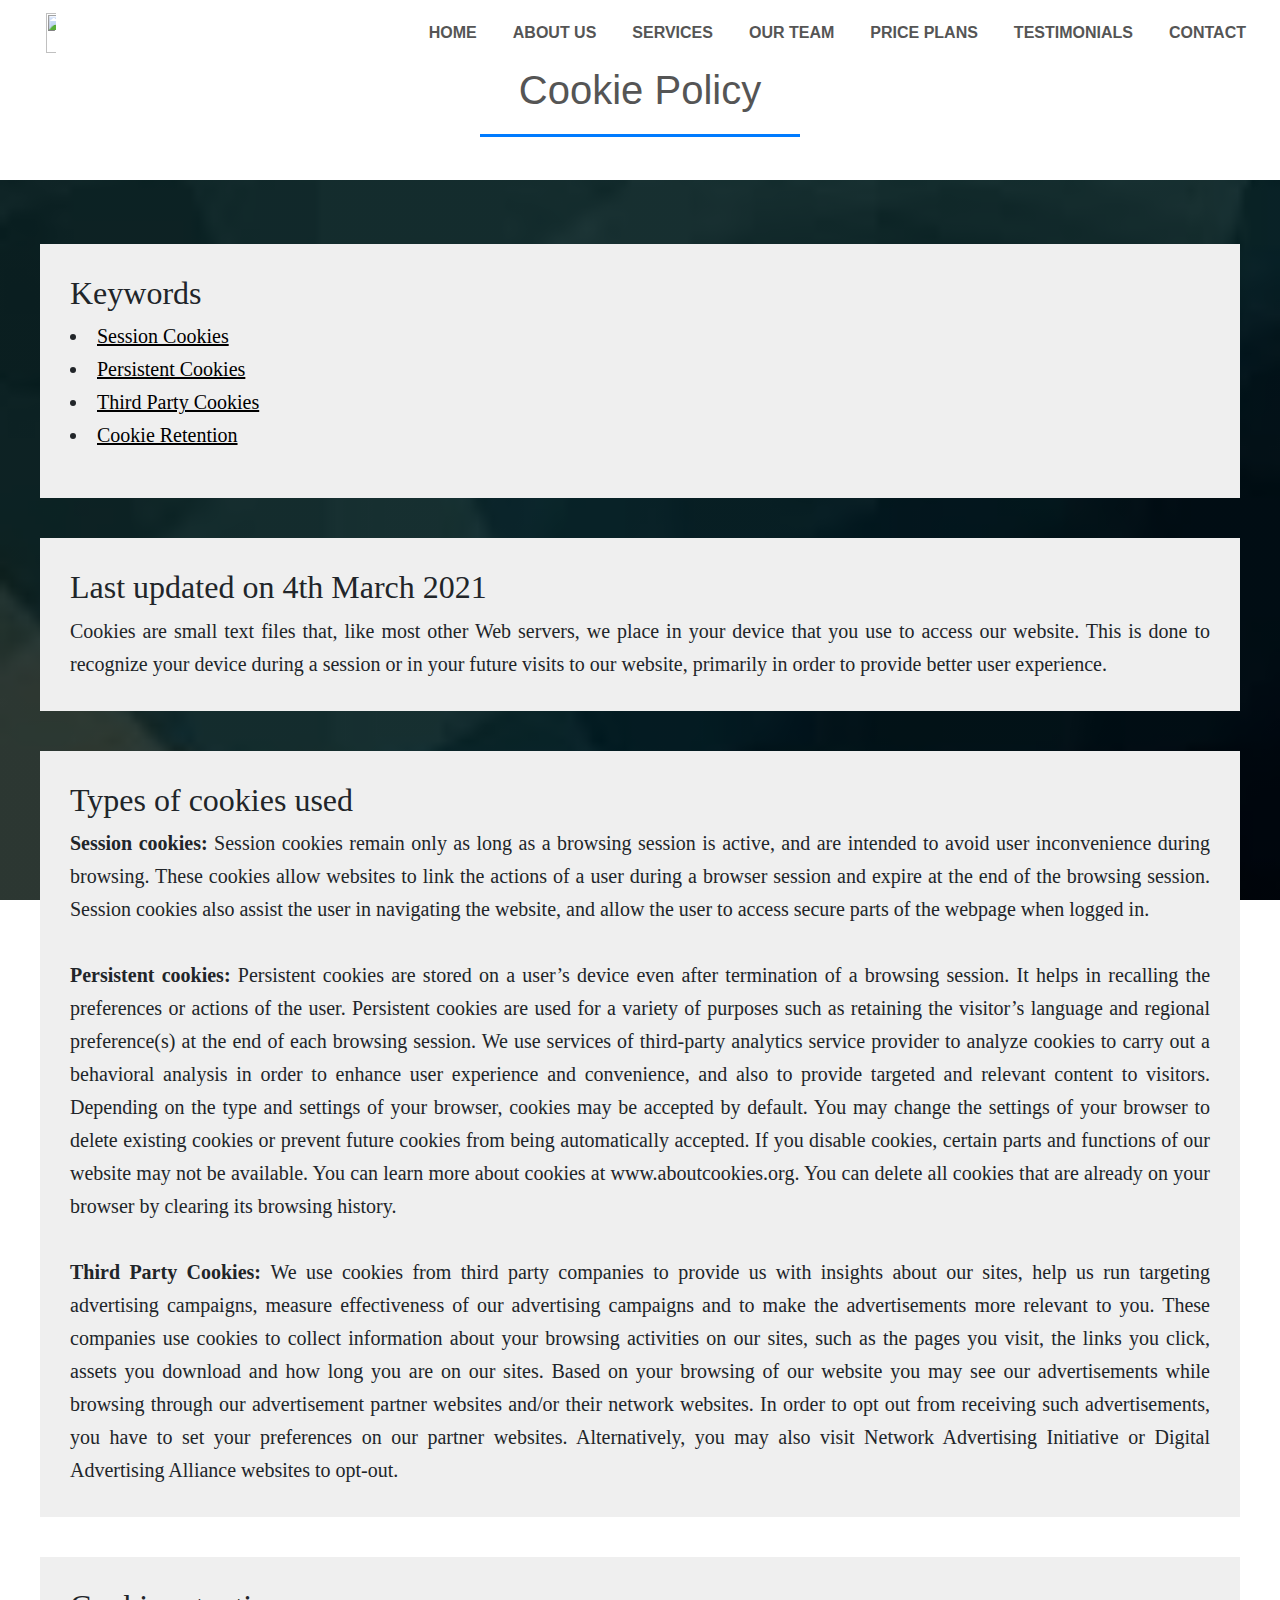
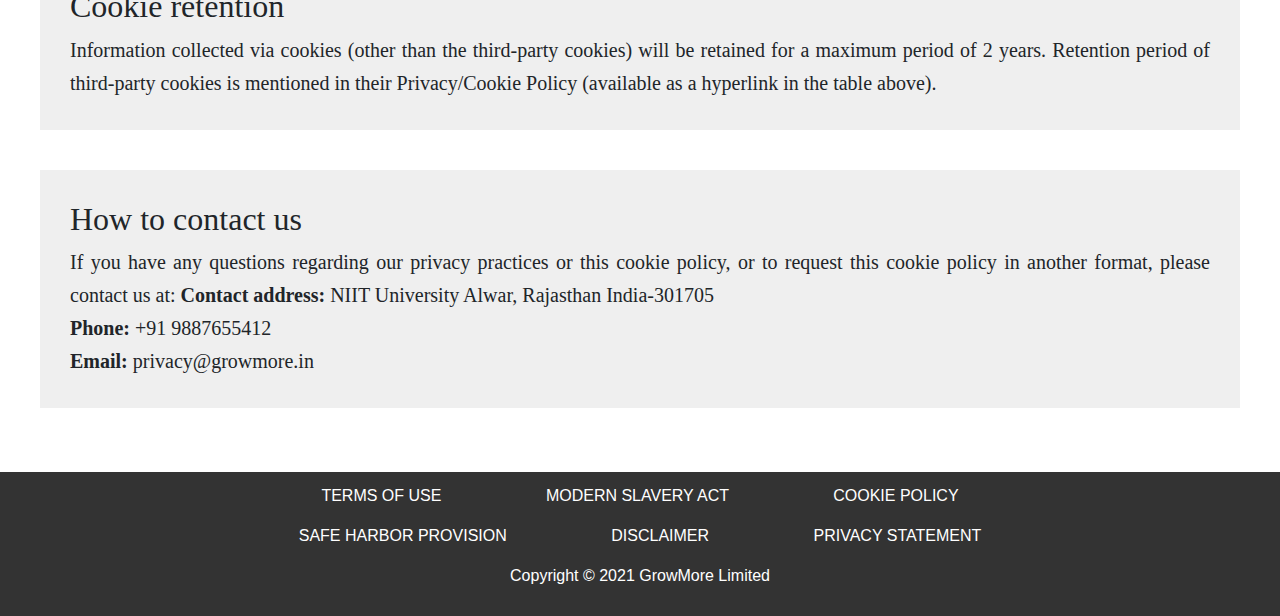
==== commit 616fc0eb: "added keywords" ====
--- a/cookie_policy.html
+++ b/cookie_policy.html
@@ -52,6 +52,17 @@
     <h1>Cookie Policy</h1>
     <section class="terms">
         <br>
+        
+        <div class="support">
+            <h2>Keywords</h2>
+            <ul>
+                <li> <a href="">Session Cookies</a> </li>
+                <li> <a href="">Persistent Cookies</a> </li>
+                <li> <a href="">Third Party Cookies</a> </li>
+                <li> <a href="">Cookie Retention</a> </li>
+            </ul>
+        </div>  
+
         <div class="support">
             <h2>Last updated on 4th March 2021</h2>
 
